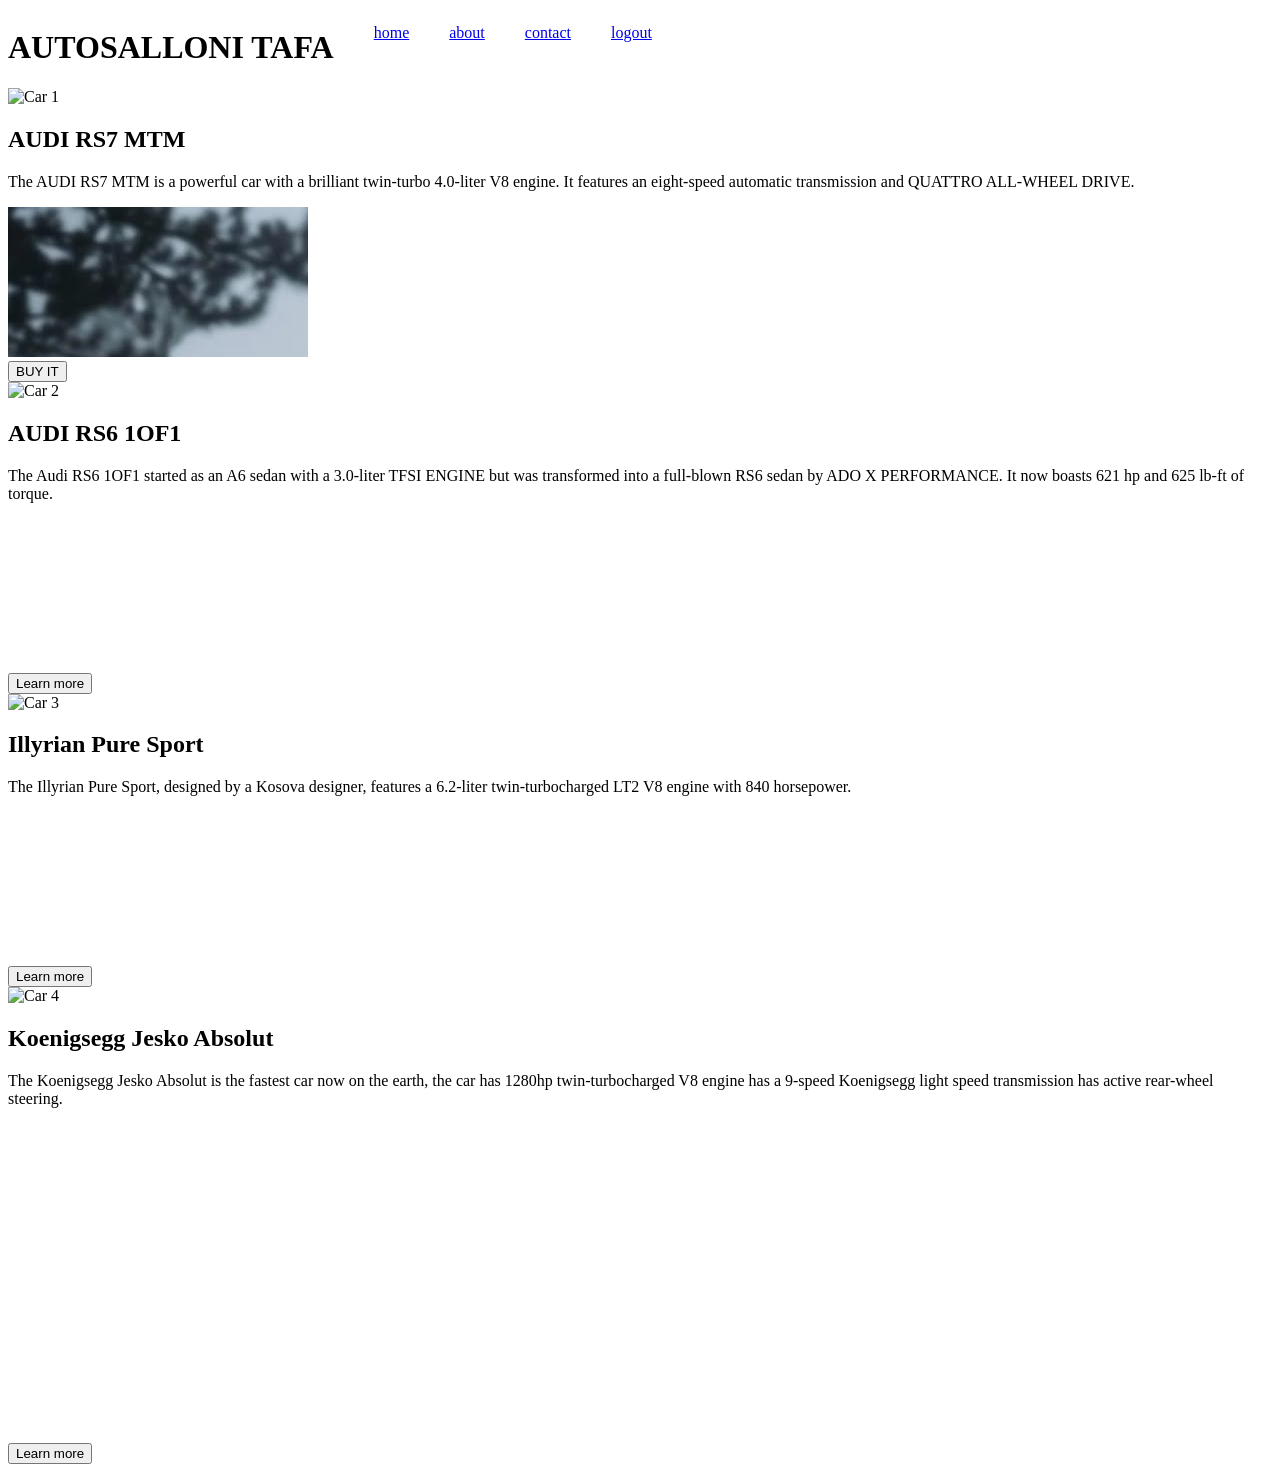
==== pp1/home.html @ de181cf2 ".." ====
<!DOCTYPE html>
<html lang="en">
<head>
    <meta charset="UTF-8">
    <meta name="viewport" content="width=device-width, initial-scale=1.0">
    <title>Document</title>
    <style>
    .navbar{
        display: flex;
    }
    </style>
</head>
<body>
    
    <div class="navbar">
        <h1> AUTOSALLONI TAFA</h1>

            <ul><a href="#">home</a></ul>
            <ul><a href="#">about</a></ul>
            <ul><a href="#">contact</a></ul>
            <ul><a href="login.php">logout</a></ul>
    </div>

    <section class="car-list">
        <article class="car">
            <img src="./images/download.jpg" alt="Car 1">
            <div class="car-info">
                <h2>AUDI RS7 MTM</h2>
                <p>The AUDI RS7 MTM is a powerful car with a brilliant twin-turbo 4.0-liter V8 engine. It features an eight-speed automatic transmission and QUATTRO ALL-WHEEL DRIVE.</p>
                <iframe src="bmw.jpg" frameborder="0" allowfullscreen></iframe>
            </div>
            <a href="https://www.mtm-usa.com/products/mtm-ecu-conversion-stage-4-audi-rs7-c8-1001hp" target="_blank">
                <button>BUY IT
                </button>
            </a>
        </article>
    
        <article class="car">
            <img src="./images/audi-rs6-sedan-render-1-768x432.jpg" alt="Car 2">
            <div class="car-info">
                <h2>AUDI RS6 1OF1</h2>
                <p>The Audi RS6 1OF1 started as an A6 sedan with a 3.0-liter TFSI ENGINE but was transformed into a full-blown RS6 sedan by ADO X PERFORMANCE. It now boasts 621 hp and 625 lb-ft of torque.</p>
                <iframe src="https://www.youtube.com/embed/1bAn8RuQiw8" frameborder="0" allowfullscreen></iframe>
            </div>
            <a href="https://carbuzz.com/news/meet-the-worlds-first-c8-audi-rs6-sedan" target="_blank">
                <button>Learn more</button>
            </a>
        </article>
    
        <article class="car">
            <img src="./images/R.jpg" alt="Car 3">
            <div class="car-info">
                <h2>Illyrian Pure Sport</h2>
                <p>The Illyrian Pure Sport, designed by a Kosova designer, features a 6.2-liter twin-turbocharged LT2 V8 engine with 840 horsepower.</p>
                <iframe src="https://www.youtube.com/embed/lJMVYhESQio" frameborder="0" allowfullscreen></iframe>
            </div>
            <a href="https://www.motor1.com/news/462320/illyrian-pure-sport-albanian-supercar/" target="_blank">
                <button>Learn more</button>
            </a>
        </article>
    
        <article class="car">
            <img src="./images/Koenigsegg-Jesko-Absolut-Hypercar-3.webp" alt="Car 4">
            <div class="car-info">
                <h2>Koenigsegg Jesko Absolut</h2>
                <p>The Koenigsegg Jesko Absolut is the fastest car now on the earth,
                    the car has 1280hp twin-turbocharged V8 engine has a 9-speed Koenigsegg light speed
                    transmission has active rear-wheel steering.</p>
                <iframe width="560" height="315" src="https://www.youtube.com/embed/uTd5f_Tj89M" frameborder="0" allowfullscreen></iframe>
            </div>
            <a href="https://www.koenigsegg.com/model/jesko-absolut" target="_blank">
                <button>Learn more</button>
            </a>
        </article>
    </section>
</body>
</html>
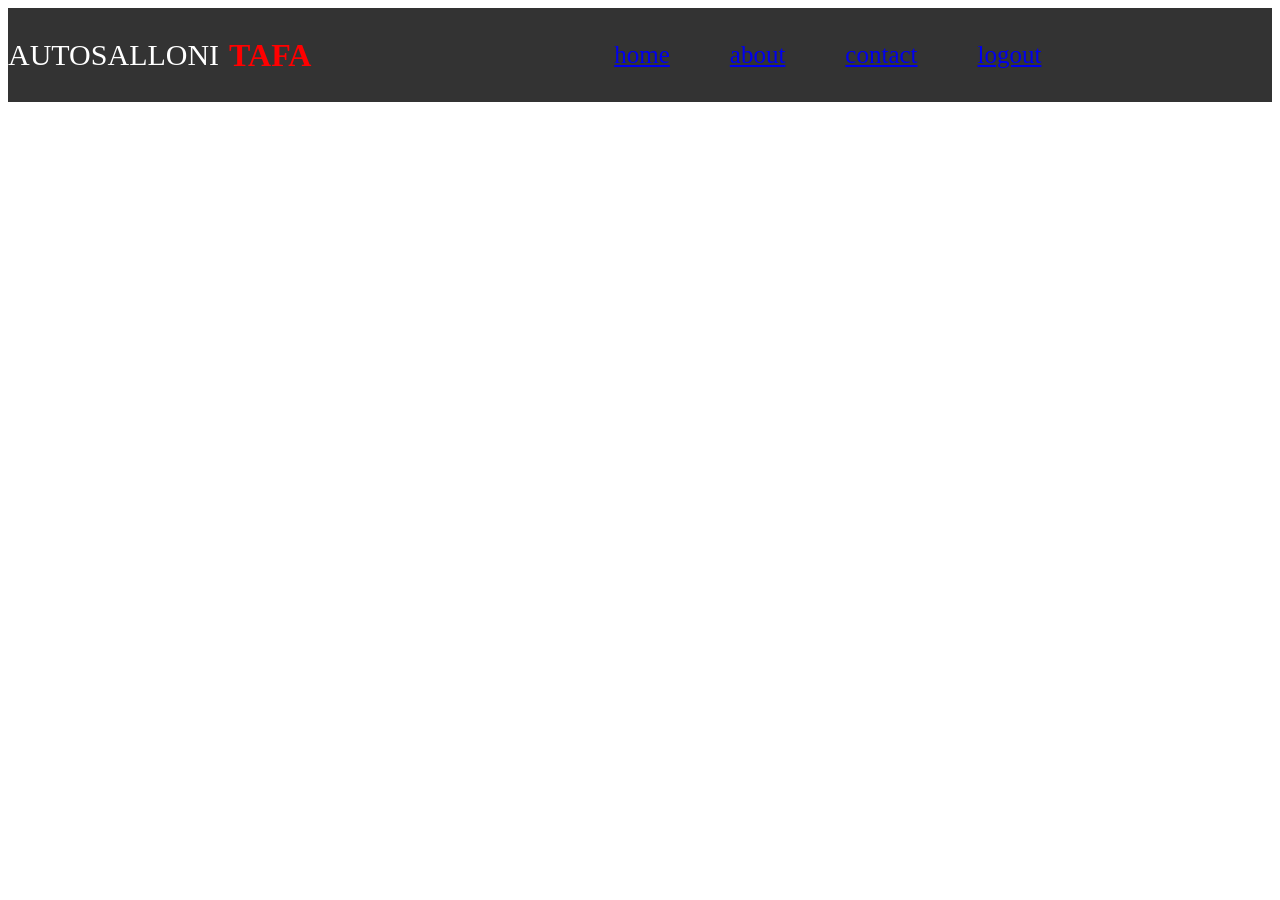
==== commit 1b513e3a: ".." ====
--- a/pp1/home.html
+++ b/pp1/home.html
@@ -7,71 +7,43 @@
     <style>
     .navbar{
         display: flex;
+       
+        align-items: center;
+        background-color: #333;
+        text-decoration: none;
+        gap: 10px;
+
     }
+    .navbar h1{
+        color: red;
+        margin-right: 20%;
+    }
+    p{
+        color: white;
+        font-size: 30px;
+    }
+    .navbar ul{
+        list-style-type: none;
+        margin-right: 10px;
+        font-size: 25px;
+    }
+
+   
     </style>
 </head>
 <body>
     
     <div class="navbar">
-        <h1> AUTOSALLONI TAFA</h1>
-
+       <p> AUTOSALLONI </p>
+        <h1>TAFA</h1>
+          
             <ul><a href="#">home</a></ul>
             <ul><a href="#">about</a></ul>
             <ul><a href="#">contact</a></ul>
             <ul><a href="login.php">logout</a></ul>
+          
     </div>
 
-    <section class="car-list">
-        <article class="car">
-            <img src="./images/download.jpg" alt="Car 1">
-            <div class="car-info">
-                <h2>AUDI RS7 MTM</h2>
-                <p>The AUDI RS7 MTM is a powerful car with a brilliant twin-turbo 4.0-liter V8 engine. It features an eight-speed automatic transmission and QUATTRO ALL-WHEEL DRIVE.</p>
-                <iframe src="bmw.jpg" frameborder="0" allowfullscreen></iframe>
-            </div>
-            <a href="https://www.mtm-usa.com/products/mtm-ecu-conversion-stage-4-audi-rs7-c8-1001hp" target="_blank">
-                <button>BUY IT
-                </button>
-            </a>
-        </article>
-    
-        <article class="car">
-            <img src="./images/audi-rs6-sedan-render-1-768x432.jpg" alt="Car 2">
-            <div class="car-info">
-                <h2>AUDI RS6 1OF1</h2>
-                <p>The Audi RS6 1OF1 started as an A6 sedan with a 3.0-liter TFSI ENGINE but was transformed into a full-blown RS6 sedan by ADO X PERFORMANCE. It now boasts 621 hp and 625 lb-ft of torque.</p>
-                <iframe src="https://www.youtube.com/embed/1bAn8RuQiw8" frameborder="0" allowfullscreen></iframe>
-            </div>
-            <a href="https://carbuzz.com/news/meet-the-worlds-first-c8-audi-rs6-sedan" target="_blank">
-                <button>Learn more</button>
-            </a>
-        </article>
-    
-        <article class="car">
-            <img src="./images/R.jpg" alt="Car 3">
-            <div class="car-info">
-                <h2>Illyrian Pure Sport</h2>
-                <p>The Illyrian Pure Sport, designed by a Kosova designer, features a 6.2-liter twin-turbocharged LT2 V8 engine with 840 horsepower.</p>
-                <iframe src="https://www.youtube.com/embed/lJMVYhESQio" frameborder="0" allowfullscreen></iframe>
-            </div>
-            <a href="https://www.motor1.com/news/462320/illyrian-pure-sport-albanian-supercar/" target="_blank">
-                <button>Learn more</button>
-            </a>
-        </article>
-    
-        <article class="car">
-            <img src="./images/Koenigsegg-Jesko-Absolut-Hypercar-3.webp" alt="Car 4">
-            <div class="car-info">
-                <h2>Koenigsegg Jesko Absolut</h2>
-                <p>The Koenigsegg Jesko Absolut is the fastest car now on the earth,
-                    the car has 1280hp twin-turbocharged V8 engine has a 9-speed Koenigsegg light speed
-                    transmission has active rear-wheel steering.</p>
-                <iframe width="560" height="315" src="https://www.youtube.com/embed/uTd5f_Tj89M" frameborder="0" allowfullscreen></iframe>
-            </div>
-            <a href="https://www.koenigsegg.com/model/jesko-absolut" target="_blank">
-                <button>Learn more</button>
-            </a>
-        </article>
-    </section>
+   
 </body>
 </html>
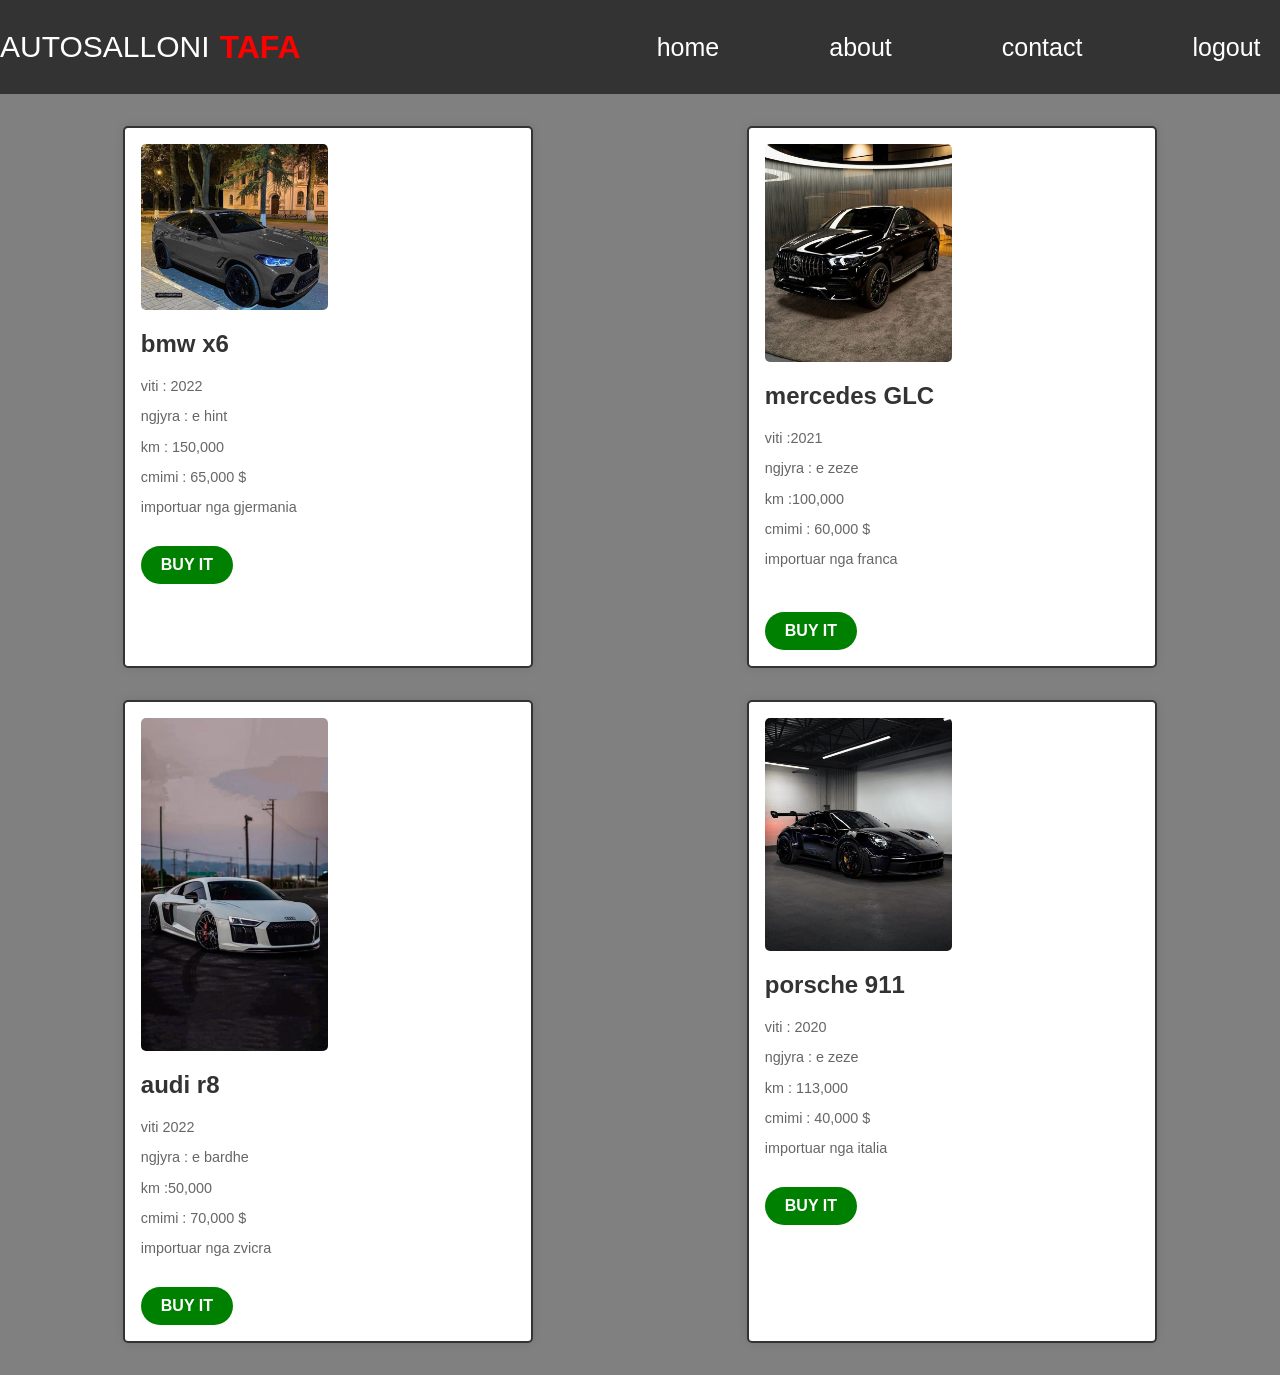
==== commit b5f1fb79: ".." ====
--- a/pp1/home.html
+++ b/pp1/home.html
@@ -12,6 +12,8 @@
         background-color: #333;
         text-decoration: none;
         gap: 10px;
+        text-decoration: none;
+        ;
 
     }
     .navbar h1{
@@ -26,7 +28,115 @@
         list-style-type: none;
         margin-right: 10px;
         font-size: 25px;
-    }
+        margin-left: 50px;
+   
+    }
+    .navbar ul a{
+        text-decoration: none;
+        color: white;
+    }
+  .navbar ul a:hover{
+    color: red;
+  }
+.car img {
+    width: 100%;
+    height: auto;
+    border-radius: 5px;
+}
+  body {
+    font-family: 'Segoe UI', Tahoma, Geneva, Verdana, sans-serif;
+    margin: 0;
+    padding: 0;
+    background-color: gray;
+}
+  header {
+    background-color: #333;
+    color: white;
+    text-align: center;
+    padding: 1em;
+    height: 35px;
+}
+
+.car-list {
+    display: flex;
+    flex-wrap: wrap;
+    justify-content: space-around;
+    padding: 1em;
+}
+
+.car{
+    max-width: 30%;
+    margin: 1em;
+    padding: 1em;
+    background-color: white;
+    border-radius: 5px;
+    box-shadow: 0 0 10px rgba(0, 0, 0, 0.1);
+    transition: transform 0.3s;
+    cursor: pointer;
+border: 2px solid #333;
+    
+
+ 
+}
+
+
+.car:hover {
+    transform: scale(1.05);
+    background-color: bisque;
+}
+
+.car img {
+    max-width: 50%;
+    height: auto;
+    border-radius: 5px;
+}
+
+.car-info {
+    margin-top: 1em;
+}
+
+.car h2 {
+    color: #333;
+    margin-top: 0.5em;
+}
+
+.car p {
+    color: #666;
+    font-size: 0.9em;
+    margin-top: 0.5em;
+    text-align: right;
+    display: flex;
+   
+}
+
+
+iframe {
+    width: 100%;
+    height: 200px;
+    border: none;
+    border-radius: 8px;
+    margin-top: 1em;
+}
+
+@media (max-width: 600px) {
+    .car {
+        max-width: 100%;
+    }
+}
+.btn{
+    background-color:green;
+    color: white;
+    padding: 10px 20px;
+    border-radius: 20px;
+    border: none;
+    cursor: pointer;
+    margin-top: 1em;
+    font-size: 1em;
+    font-weight: bold;
+    text-transform: uppercase;
+    transition: background-color 0.3s;
+}
+  
 
    
     </style>
@@ -43,7 +153,82 @@
             <ul><a href="login.php">logout</a></ul>
           
     </div>
-
+  
+    <section class="car-list">
+        <article class="car">
+            <img src="bmwX6.jpg" alt="Car 1">
+            <div class="car-info">
+                <h2>bmw x6</h2>
+                <p>viti : 2022</p>
+                   <p> ngjyra : e hint</p>
+                    <p>km : 150,000</p>
+                   <p> cmimi : 65,000 $</p>
+                   <p> importuar nga gjermania
+                </p>
+              
+               
+            </div>
+            
+              <button class="btn">buy it</button>
+          
+        </article>
+    
+        <article class="car">
+            <img src="mercedesGLC.jpg" alt="Car 2">
+            <div class="car-info">
+                <h2>mercedes GLC</h2>
+                <p>viti :2021 </p>
+                    <p> ngjyra : e zeze </p>
+                        <p> km :100,000 </p>
+                            <p> cmimi : 60,000 $ </p>
+                                <p> importuar nga franca </p>
+                </p>
+                
+            </div>
+          
+                <button class="btn">buy it</button>
+            </a>
+        </article>
+    
+        <article class="car">
+            <img src="audiR8.jpg" alt="Car 3">
+            <div class="car-info">
+                <h2>audi r8</h2>
+                <p>
+                    viti 2022</p>
+                    <p>ngjyra : e bardhe</p>
+                    <p>km :50,000</p>
+                    <p> cmimi : 70,000 $</p>
+                    <p> importuar nga zvicra
+                </p>
+               
+            </div>
+            
+                <button class="btn">buy it</button>
+            </a>
+        </article>
+    
+        <article class="car">
+            <img src="Porsche911.jpg" alt="Car 4">
+            <div class="car-info">
+                <h2>porsche 911</h2>
+                <p>viti : 2020</p>
+                <p>ngjyra : e zeze</p>
+               <p> km : 113,000</p>
+               <p> cmimi : 40,000 $</p>
+                  <p> importuar nga italia
+                </p>
+               
+            </div>
+           
+                <button class="btn">buy it</button>
+            </a>
+        </article>
+    </section>
    
 </body>
-</html>+</html>
+
+
+
+
